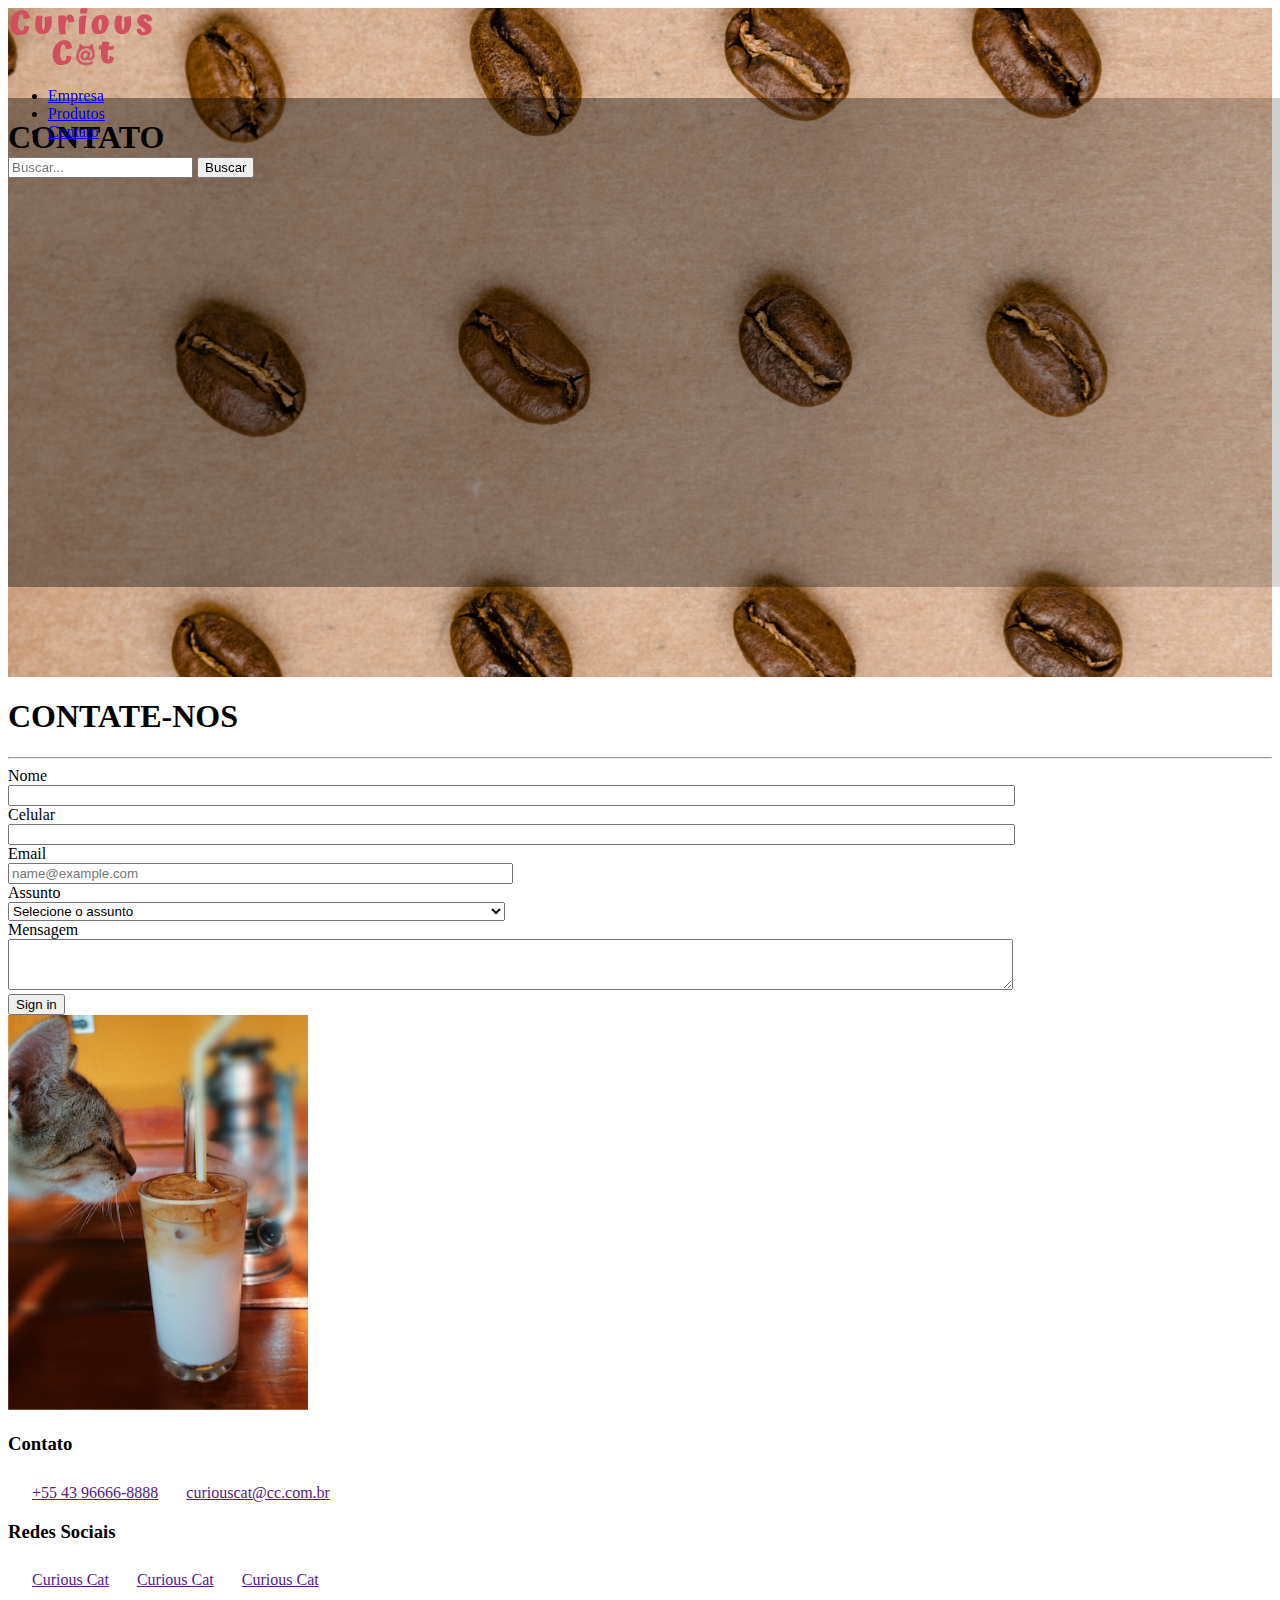
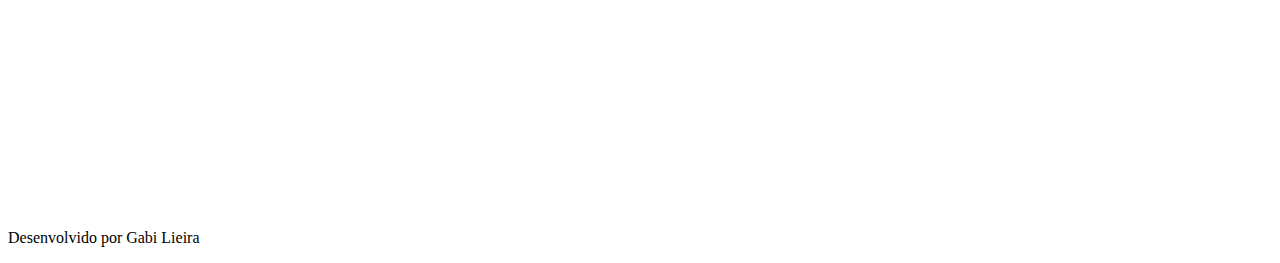
==== contato.html @ 82a7aeb3 "projeto front-and" ====
<!DOCTYPE html>
<html lang="en">
<head>
    <meta charset="UTF-8">
    <meta http-equiv="X-UA-Compatible" content="IE=edge">
    <meta name="viewport" content="width=device-width, initial-scale=1.0">
    <title>Contato</title>

    <link href="https://cdn.jsdelivr.net/npm/bootstrap@5.3.0-alpha2/dist/css/bootstrap.min.css" rel="stylesheet" integrity="sha384-aFq/bzH65dt+w6FI2ooMVUpc+21e0SRygnTpmBvdBgSdnuTN7QbdgL+OapgHtvPp" crossorigin="anonymous">
    <link rel="stylesheet" href="style.css">
</head>
<body>
    <header class="d-flex align-items-center justify-content-around sp-3 bg-danger-subtle" style="height: 90px;">
        <a href="index.html"><img src="assets/logo.svg" alt="logo" style="width: 150px;"></a>
        
        <nav class="navbar navbar-expand-lg">
            <div class="container-fluid">
              <div class="collapse navbar-collapse" id="navbarNavDropdown">
                <ul class="navbar-nav">
                  <li class="nav-item">
                    <a class="nav-link" href="empresa.html">Empresa</a>
                  </li>
                  <li class="nav-item">
                    <a class="nav-link" href="produtos.html">Produtos</a>
                  </li>
                  <li class="nav-item">
                    <a class="nav-link" href="contato.html">Contato</a>
                  </li>
                </ul>
                <form class="d-flex" role="search">
                    <input class="form-control me-2" type="search" placeholder="Buscar..." aria-label="Search">
                    <button class="btn btn-outline-danger" type="submit">Buscar</button>
                  </form>
              </div>
            </div>
          </nav>
    </header>

    <section class="introduction-emp">
        <div class="title d-flex align-items-center justify-content-center ">
            <h1 class="text-white position-absolute fs-1 fw-bold">CONTATO</h1>
        </div>
        
        <div class="shadow"></div>
    </section>

    <section class="p-5">
        <h1 class="fs-1 fw-bold">CONTATE-NOS</h1>
        <hr>
        <form class="row g-3">
            <div class="d-flex align-items-center justify-content-around">
                <div style="width: 492px;">
                    <div class="col-md-6">
                        <label for="exampleFormControlInput1" class="form-label mt-2">Nome</label>
                        <input type="text" class="form-control" id="exampleFormControlInput1" style="width: 203%;">
                    </div>
                    <div class="col-md-6">
                        <label for="exampleFormControlInput1" class="form-label mt-2">Celular</label>
                        <input type="number" class="form-control" id="exampleFormControlInput1" style="width: 203%;">
                    </div>
                    <div class="col-12">
                        <label for="exampleFormControlInput1" class="form-label mt-2">Email</label>
                        <input type="email" class="form-control" id="exampleFormControlInput1" placeholder="name@example.com" style="width: 101%;>
                    </div>
                    <div class="col-12">
                        <label for="exampleFormControlInput1" class="form-label mt-2">Assunto</label>
                        <select class="form-select" aria-label="Default select example" style="width: 101%;">
                            <option selected>Selecione o assunto</option>
                            <option value="1">Sugestão</option>
                            <option value="2">Reclamação</option>
                            <option value="3">Elogio</option>
                          </select>
                    </div>
                    <div class="col-md-6">
                        <label for="exampleFormControlTextarea1" class="form-label mt-2">Mensagem</label>
                        <textarea class="form-control" id="exampleFormControlTextarea1" rows="3" style="width: 203%"></textarea>
                    </div>
                    <div class="col-12">
                      <button type="submit" class="btn btn-danger mt-2">Sign in</button>
                    </div>
                </div>
                <div><img src="assets/decor.svg" alt="" style="width: 300px;"></div>
            </div>
            
          </form>
    </section>

    <footer class="p-3 bg-danger" style="width: 100%;">
        <div class="d-flex align-items-center justify-content-around mt-5">
            <div>
                <div>
                    <h3 class="text-white">Contato</h3>
                    <a href="" class="fs-6 text-white nav-link"><img src="assets/phone.svg" class="pe-2" alt="telefone">+55 43 96666-8888</a>
                    <a href="" class="fs-6 text-white nav-link mt-2"><img src="assets/email.svg" class="pe-2" alt="email">curiouscat@cc.com.br</a>
                </div>
                <div class="mt-5">
                    <h3 class="text-white">Redes Sociais</h3>
                    <a href="" class="fs-6 text-white nav-link"><img src="assets/social-instagram.svg" class="pe-2" alt="instagram">Curious Cat</a>
                    <a href="" class="fs-6 text-white nav-link mt-2"><img src="assets/social-linkedin.svg" class="pe-2" alt="linkedin">Curious Cat</a>
                    <a href="" class="fs-6 text-white nav-link mt-2"><img src="assets/social-facebook.svg" class="pe-2" alt="facebook">Curious Cat</a>
                </div>
            </div>
            <iframe src="https://www.google.com/maps/embed?pb=!1m18!1m12!1m3!1d83998.76474886341!2d2.276823124316838!3d48.85894647736367!2m3!1f0!2f0!3f0!3m2!1i1024!2i768!4f13.1!3m3!1m2!1s0x47e66e1f06e2b70f%3A0x40b82c3688c9460!2zUGFyaXMsIEZyYW7Dp2E!5e0!3m2!1spt-BR!2sbr!4v1680009107408!5m2!1spt-BR!2sbr" width="450" height="220" style="border:0;" allowfullscreen="" loading="lazy" referrerpolicy="no-referrer-when-downgrade"></iframe>
        </div>
        <p class="text-white text-center mt-5" style="width: 100%;">Desenvolvido por Gabi Lieira</p>
    </footer>

    <script src="https://cdn.jsdelivr.net/npm/bootstrap@5.3.0-alpha2/dist/js/bootstrap.bundle.min.js" integrity="sha384-qKXV1j0HvMUeCBQ+QVp7JcfGl760yU08IQ+GpUo5hlbpg51QRiuqHAJz8+BrxE/N" crossorigin="anonymous"></script>
</body>
</html>
---- style.css ----
header {
    width: 100%;
    position: fixed !important;
    z-index: 999999;
}

.introduction, .introduction-emp {
    width: 100%;
    height: 579px;
    padding-top: 90px;
}

.title {
    width: 100%;
    height: 100%;
    position: absolute;
    z-index: 99999;
}

.shadow {
    background: url(assets/shadow.svg) no-repeat center/cover;
    width: 100%;
    height: 489px;
    position: absolute;
    z-index: 1;
}


.introduction-emp {
    background: url(assets/background-empresa.svg) no-repeat center/cover;
}
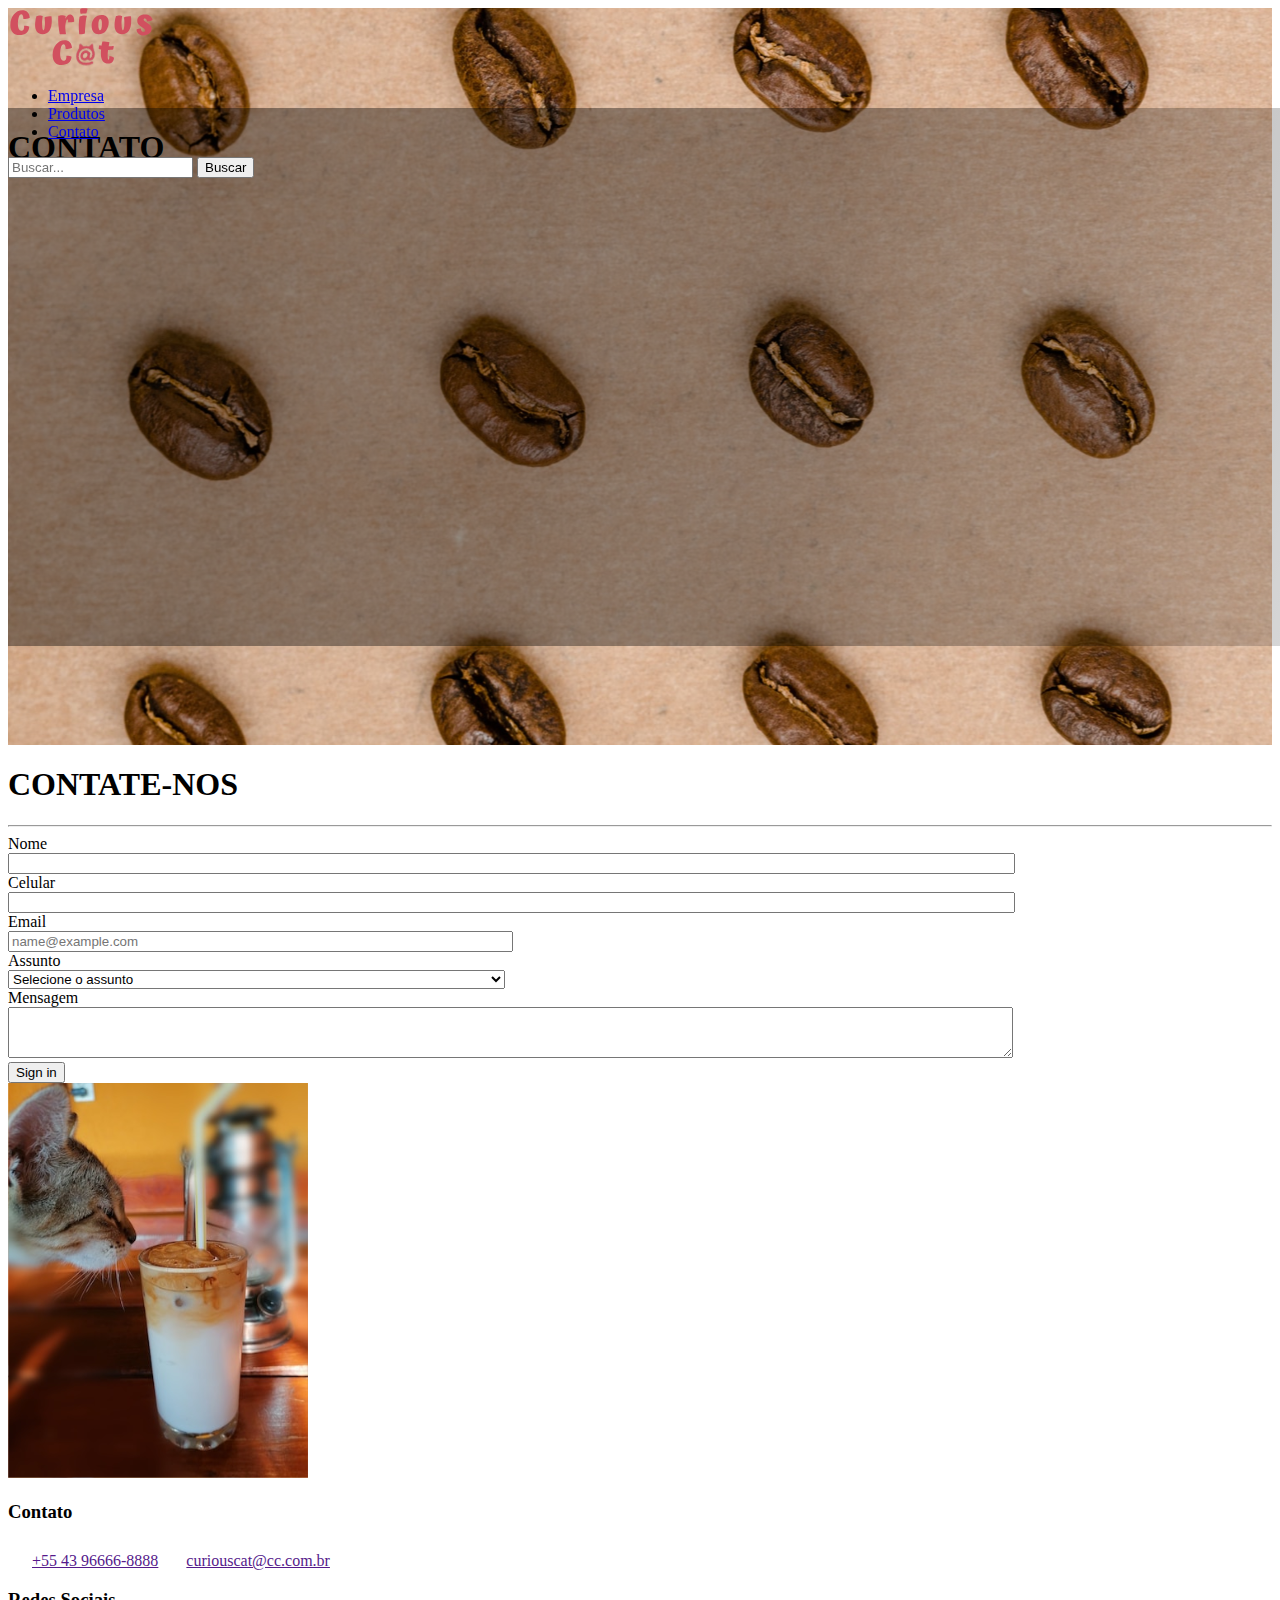
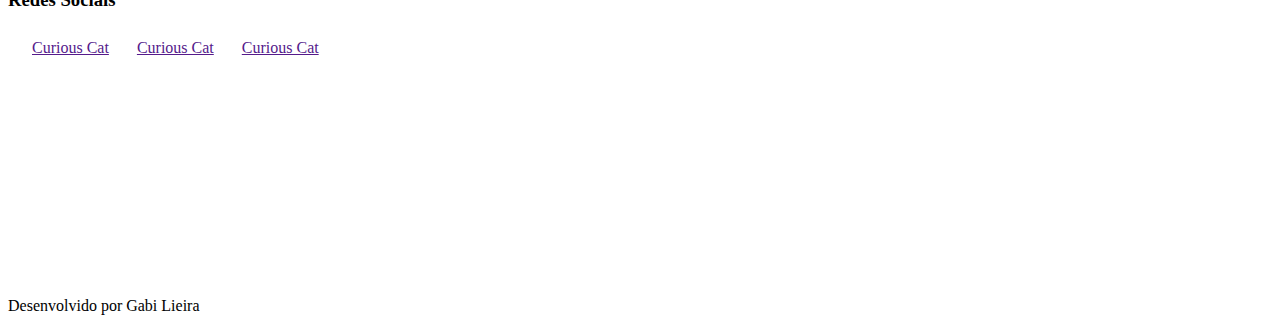
==== commit 189ae254: "ajustes" ====
--- a/contato.html
+++ b/contato.html
@@ -10,7 +10,7 @@
     <link rel="stylesheet" href="style.css">
 </head>
 <body>
-    <header class="d-flex align-items-center justify-content-around sp-3 bg-danger-subtle" style="height: 90px;">
+    <header class="d-flex align-items-center justify-content-around sp-3 bg-danger-subtle" style="height: 100px;">
         <a href="index.html"><img src="assets/logo.svg" alt="logo" style="width: 150px;"></a>
         
         <nav class="navbar navbar-expand-lg">
--- a/style.css
+++ b/style.css
@@ -7,8 +7,8 @@
 
 .introduction, .introduction-emp {
     width: 100%;
-    height: 579px;
-    padding-top: 90px;
+    height: 637px;
+    padding-top: 100px;
 }
 
 .title {
@@ -21,7 +21,7 @@
 .shadow {
     background: url(assets/shadow.svg) no-repeat center/cover;
     width: 100%;
-    height: 489px;
+    height: 538px;
     position: absolute;
     z-index: 1;
 }
